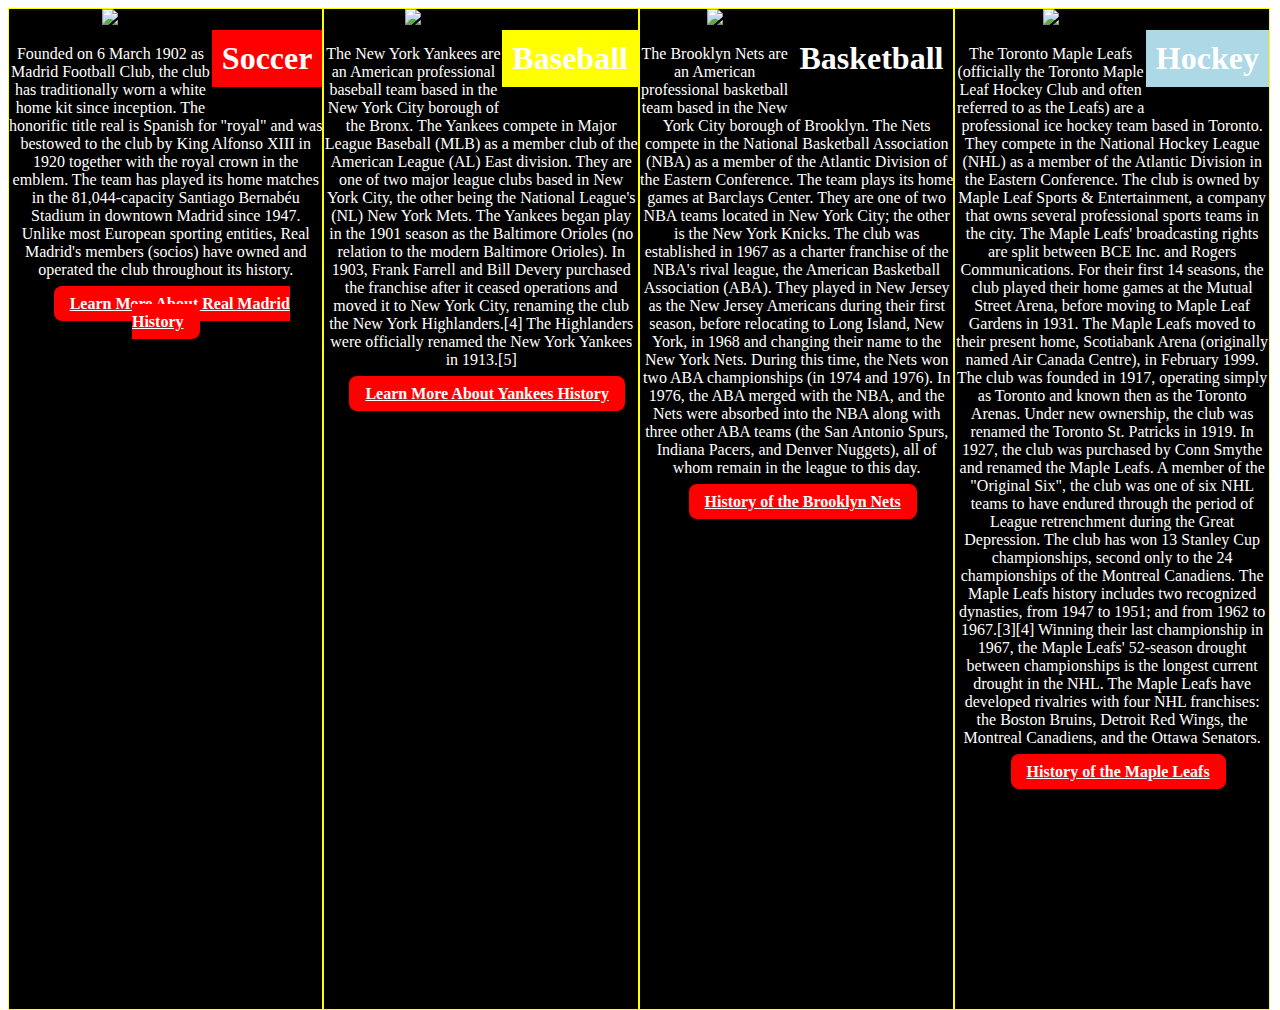
==== site/index.html @ baf50d0a "hi" ====
<!DOCTYPE html>
<html>
<head>
	<title>Hello Coursera!</title>
	<style type="text/css">
		.columns {
			float: left;
			min-height: 1000px;
			width: 24.8%;
			color: white;
			border: 1px solid yellow;
			background: black;
			text-align: center;
		}
		.columns h1 {
			float: right;
			padding: 10px;
		}
		.icons {
			width: 200px;
		}
		a {
			color: yellow;
		}
		a:visited {
			color: orange;
		}
	
		a:hover {
			color: white;
		}
		
		
		a:active {
			color: purple;
}
		a {
			box-sizing: border-box;
			padding:0.5625rem 1rem;
			font-weight: 700;
			margin: 0px 0px 0px 0.75rem;
			color: rgb(255,255,255);
			border-radius: 0.5rem;
			background: red

		}
		#soccer_h1 {
			background: red;
		}
		#baseball_h1 {
			background: yellow;
		}
		#basketball_h1 { 
			background: black;

		}
		#hockey_h1 { 
			background: lightblue;

		}
		

		
	</style>
</head>
<body>
<!--
<img src="https://images.unsplash.com/photo-1517594422361-5eeb8ae275a9?ixlib=rb-1.2.1&ixid=MnwxMjA3fDB8MHxzZWFyY2h8MXx8ZmlyZXxlbnwwfHwwfHw%3D&w=1000&q=80"> -->
<div class="columns" id="column1">
	
	<h1 id="soccer_h1">Soccer</h1>
	<img class="icons" src="https://icons.iconarchive.com/icons/giannis-zographos/spanish-football-club/256/Real-Madrid-icon.png">
	<p>Founded on 6 March 1902 as Madrid Football Club, the club has traditionally worn a white home kit since inception. The honorific title real is Spanish for "royal" and was bestowed to the club by King Alfonso XIII in 1920 together with the royal crown in the emblem. The team has played its home matches in the 81,044-capacity Santiago Bernabéu Stadium in downtown Madrid since 1947. Unlike most European sporting entities, Real Madrid's members (socios) have owned and operated the club throughout its history.</p>
	<a href="Real-Madrid.html">Learn More About Real Madrid History</a>


</div>
<div class="columns">
	<h1 id="baseball_h1">Baseball</h1>
	<img class="icons" src="https://cdn.freebiesupply.com/images/large/2x/new-york-yankees-logo-transparent.png">
	<p>The New York Yankees are an American professional baseball team based in the New York City borough of the Bronx. The Yankees compete in Major League Baseball (MLB) as a member club of the American League (AL) East division. They are one of two major league clubs based in New York City, the other being the National League's (NL) New York Mets. The Yankees began play in the 1901 season as the Baltimore Orioles (no relation to the modern Baltimore Orioles). In 1903, Frank Farrell and Bill Devery purchased the franchise after it ceased operations and moved it to New York City, renaming the club the New York Highlanders.[4] The Highlanders were officially renamed the New York Yankees in 1913.[5]</p>
	<a href="Yankees.html">Learn More About Yankees History</a>
</div>
<div class="columns">
	<h1 id="basketball_h1">Basketball</h1>
	<img class="icons" src="https://cdn.iconscout.com/icon/free/png-256/brooklyn-nets-1880122-1593205.png">
	<p>The Brooklyn Nets are an American professional basketball team based in the New York City borough of Brooklyn. The Nets compete in the National Basketball Association (NBA) as a member of the Atlantic Division of the Eastern Conference. The team plays its home games at Barclays Center. They are one of two NBA teams located in New York City; the other is the New York Knicks. The club was established in 1967 as a charter franchise of the NBA's rival league, the American Basketball Association (ABA). They played in New Jersey as the New Jersey Americans during their first season, before relocating to Long Island, New York, in 1968 and changing their name to the New York Nets. During this time, the Nets won two ABA championships (in 1974 and 1976). In 1976, the ABA merged with the NBA, and the Nets were absorbed into the NBA along with three other ABA teams (the San Antonio Spurs, Indiana Pacers, and Denver Nuggets), all of whom remain in the league to this day.</p>
	<a href="Brooklyn-Nets.html">History of the Brooklyn Nets</a>
	
</div>
</body>
</html>
<div Class="columns">
	<h1 id="hockey_h1">Hockey</h1> 
	<img Class="icons" src=https://cdn.freebiesupply.com/logos/thumbs/2x/toronto-maple-leafs-logo.png> 
	<p>The Toronto Maple Leafs (officially the Toronto Maple Leaf Hockey Club and often referred to as the Leafs) are a professional ice hockey team based in Toronto. They compete in the National Hockey League (NHL) as a member of the Atlantic Division in the Eastern Conference. The club is owned by Maple Leaf Sports & Entertainment, a company that owns several professional sports teams in the city. The Maple Leafs' broadcasting rights are split between BCE Inc. and Rogers Communications. For their first 14 seasons, the club played their home games at the Mutual Street Arena, before moving to Maple Leaf Gardens in 1931. The Maple Leafs moved to their present home, Scotiabank Arena (originally named Air Canada Centre), in February 1999.

The club was founded in 1917, operating simply as Toronto and known then as the Toronto Arenas. Under new ownership, the club was renamed the Toronto St. Patricks in 1919. In 1927, the club was purchased by Conn Smythe and renamed the Maple Leafs. A member of the "Original Six", the club was one of six NHL teams to have endured through the period of League retrenchment during the Great Depression. The club has won 13 Stanley Cup championships, second only to the 24 championships of the Montreal Canadiens. The Maple Leafs history includes two recognized dynasties, from 1947 to 1951; and from 1962 to 1967.[3][4] Winning their last championship in 1967, the Maple Leafs' 52-season drought between championships is the longest current drought in the NHL. The Maple Leafs have developed rivalries with four NHL franchises: the Boston Bruins, Detroit Red Wings, the Montreal Canadiens, and the Ottawa Senators.</p> <a href="Maple-Leafs.html">History of the Maple Leafs</a>
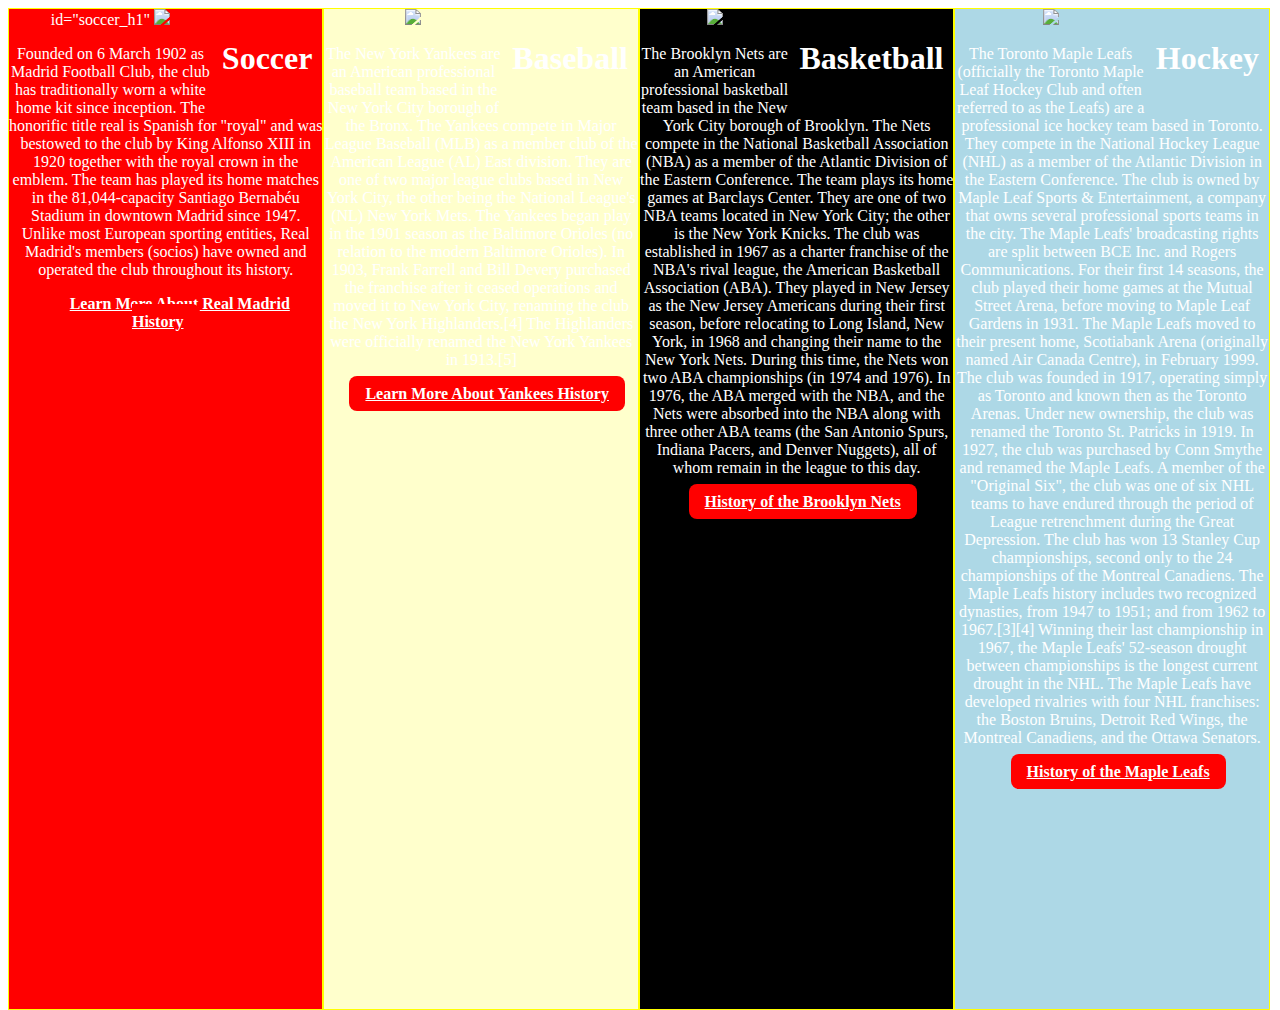
==== commit f40e1efb: "hi" ====
--- a/site/index.html
+++ b/site/index.html
@@ -48,7 +48,7 @@
 			background: red;
 		}
 		#baseball_h1 {
-			background: yellow;
+			background: #FFFFCC;
 		}
 		#basketball_h1 { 
 			background: black;
@@ -66,23 +66,24 @@
 <body>
 <!--
 <img src="https://images.unsplash.com/photo-1517594422361-5eeb8ae275a9?ixlib=rb-1.2.1&ixid=MnwxMjA3fDB8MHxzZWFyY2h8MXx8ZmlyZXxlbnwwfHwwfHw%3D&w=1000&q=80"> -->
-<div class="columns" id="column1">
+<div id="soccer_h1"class="columns" >
+	id="soccer_h1"
 	
-	<h1 id="soccer_h1">Soccer</h1>
+	<h1>Soccer</h1>
 	<img class="icons" src="https://icons.iconarchive.com/icons/giannis-zographos/spanish-football-club/256/Real-Madrid-icon.png">
 	<p>Founded on 6 March 1902 as Madrid Football Club, the club has traditionally worn a white home kit since inception. The honorific title real is Spanish for "royal" and was bestowed to the club by King Alfonso XIII in 1920 together with the royal crown in the emblem. The team has played its home matches in the 81,044-capacity Santiago Bernabéu Stadium in downtown Madrid since 1947. Unlike most European sporting entities, Real Madrid's members (socios) have owned and operated the club throughout its history.</p>
 	<a href="Real-Madrid.html">Learn More About Real Madrid History</a>
 
 
 </div>
-<div class="columns">
-	<h1 id="baseball_h1">Baseball</h1>
+<div id="baseball_h1"class="columns">
+	<h1>Baseball</h1>
 	<img class="icons" src="https://cdn.freebiesupply.com/images/large/2x/new-york-yankees-logo-transparent.png">
 	<p>The New York Yankees are an American professional baseball team based in the New York City borough of the Bronx. The Yankees compete in Major League Baseball (MLB) as a member club of the American League (AL) East division. They are one of two major league clubs based in New York City, the other being the National League's (NL) New York Mets. The Yankees began play in the 1901 season as the Baltimore Orioles (no relation to the modern Baltimore Orioles). In 1903, Frank Farrell and Bill Devery purchased the franchise after it ceased operations and moved it to New York City, renaming the club the New York Highlanders.[4] The Highlanders were officially renamed the New York Yankees in 1913.[5]</p>
 	<a href="Yankees.html">Learn More About Yankees History</a>
 </div>
-<div class="columns">
-	<h1 id="basketball_h1">Basketball</h1>
+<div id="basketball_h1" class="columns">
+	<h1 >Basketball</h1>
 	<img class="icons" src="https://cdn.iconscout.com/icon/free/png-256/brooklyn-nets-1880122-1593205.png">
 	<p>The Brooklyn Nets are an American professional basketball team based in the New York City borough of Brooklyn. The Nets compete in the National Basketball Association (NBA) as a member of the Atlantic Division of the Eastern Conference. The team plays its home games at Barclays Center. They are one of two NBA teams located in New York City; the other is the New York Knicks. The club was established in 1967 as a charter franchise of the NBA's rival league, the American Basketball Association (ABA). They played in New Jersey as the New Jersey Americans during their first season, before relocating to Long Island, New York, in 1968 and changing their name to the New York Nets. During this time, the Nets won two ABA championships (in 1974 and 1976). In 1976, the ABA merged with the NBA, and the Nets were absorbed into the NBA along with three other ABA teams (the San Antonio Spurs, Indiana Pacers, and Denver Nuggets), all of whom remain in the league to this day.</p>
 	<a href="Brooklyn-Nets.html">History of the Brooklyn Nets</a>
@@ -90,8 +91,8 @@
 </div>
 </body>
 </html>
-<div Class="columns">
-	<h1 id="hockey_h1">Hockey</h1> 
+<div id="hockey_h1" Class="columns">
+	<h1 >Hockey</h1> 
 	<img Class="icons" src=https://cdn.freebiesupply.com/logos/thumbs/2x/toronto-maple-leafs-logo.png> 
 	<p>The Toronto Maple Leafs (officially the Toronto Maple Leaf Hockey Club and often referred to as the Leafs) are a professional ice hockey team based in Toronto. They compete in the National Hockey League (NHL) as a member of the Atlantic Division in the Eastern Conference. The club is owned by Maple Leaf Sports & Entertainment, a company that owns several professional sports teams in the city. The Maple Leafs' broadcasting rights are split between BCE Inc. and Rogers Communications. For their first 14 seasons, the club played their home games at the Mutual Street Arena, before moving to Maple Leaf Gardens in 1931. The Maple Leafs moved to their present home, Scotiabank Arena (originally named Air Canada Centre), in February 1999.
 
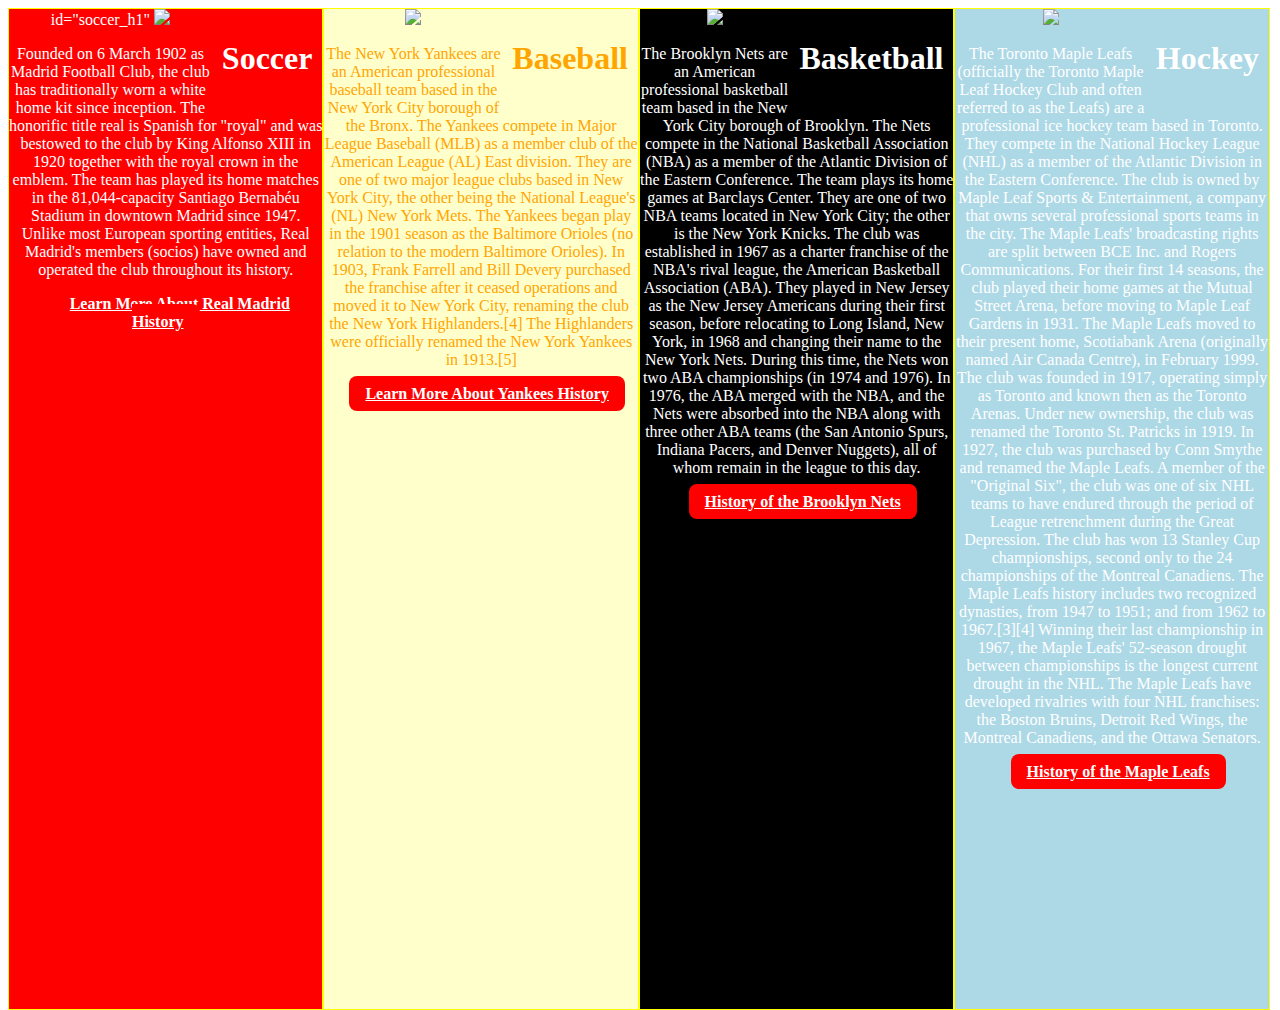
==== commit 52f857f3: "hi" ====
--- a/site/index.html
+++ b/site/index.html
@@ -49,6 +49,7 @@
 		}
 		#baseball_h1 {
 			background: #FFFFCC;
+			color: orange;
 		}
 		#basketball_h1 { 
 			background: black;
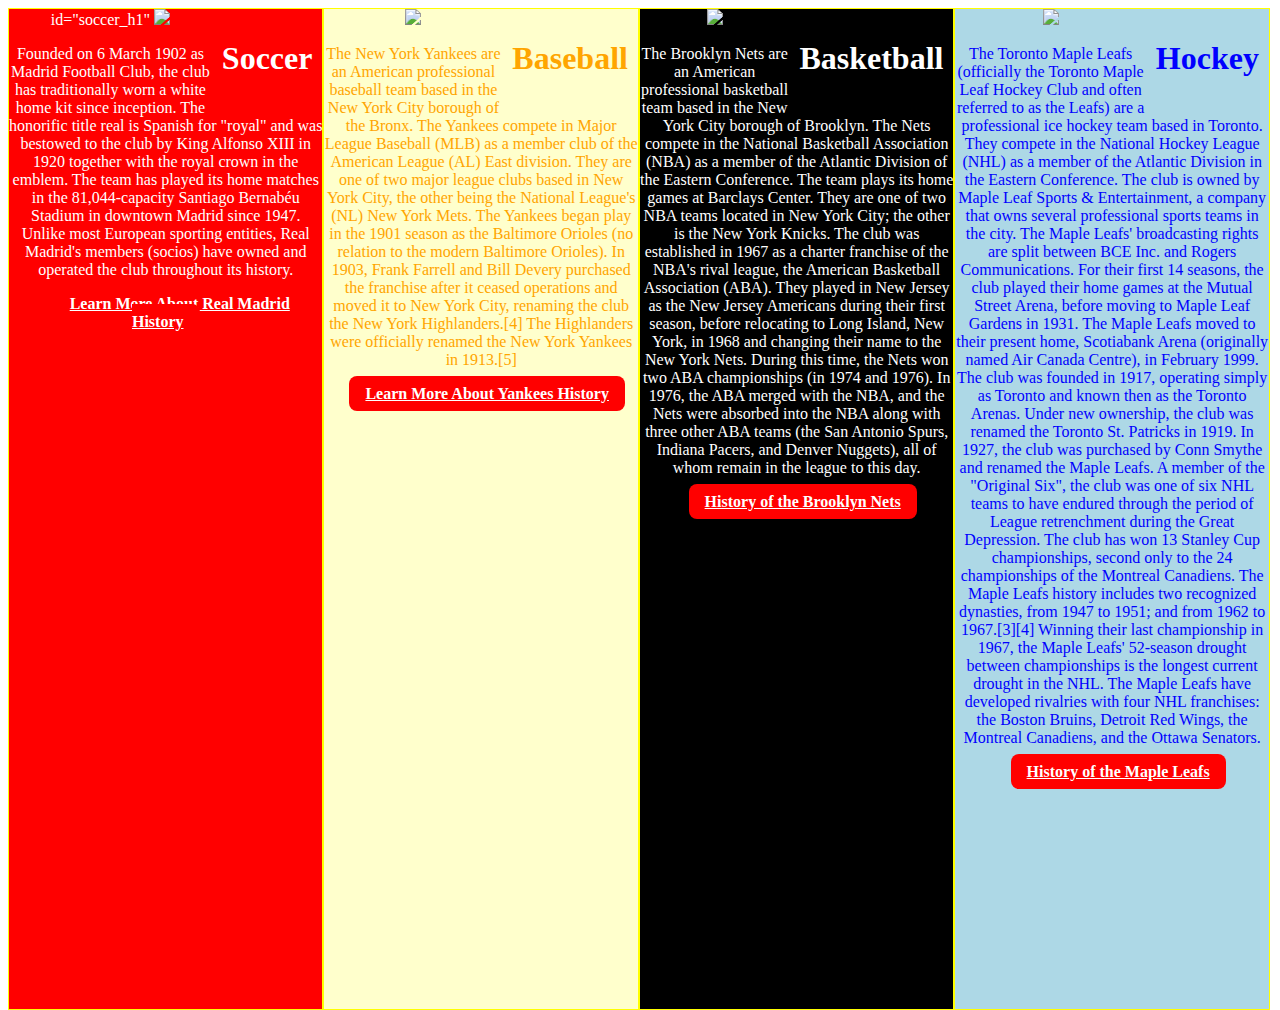
==== commit 648c4f61: "hi" ====
--- a/site/index.html
+++ b/site/index.html
@@ -57,6 +57,8 @@
 		}
 		#hockey_h1 { 
 			background: lightblue;
+			color: blue;
+			
 
 		}
 		
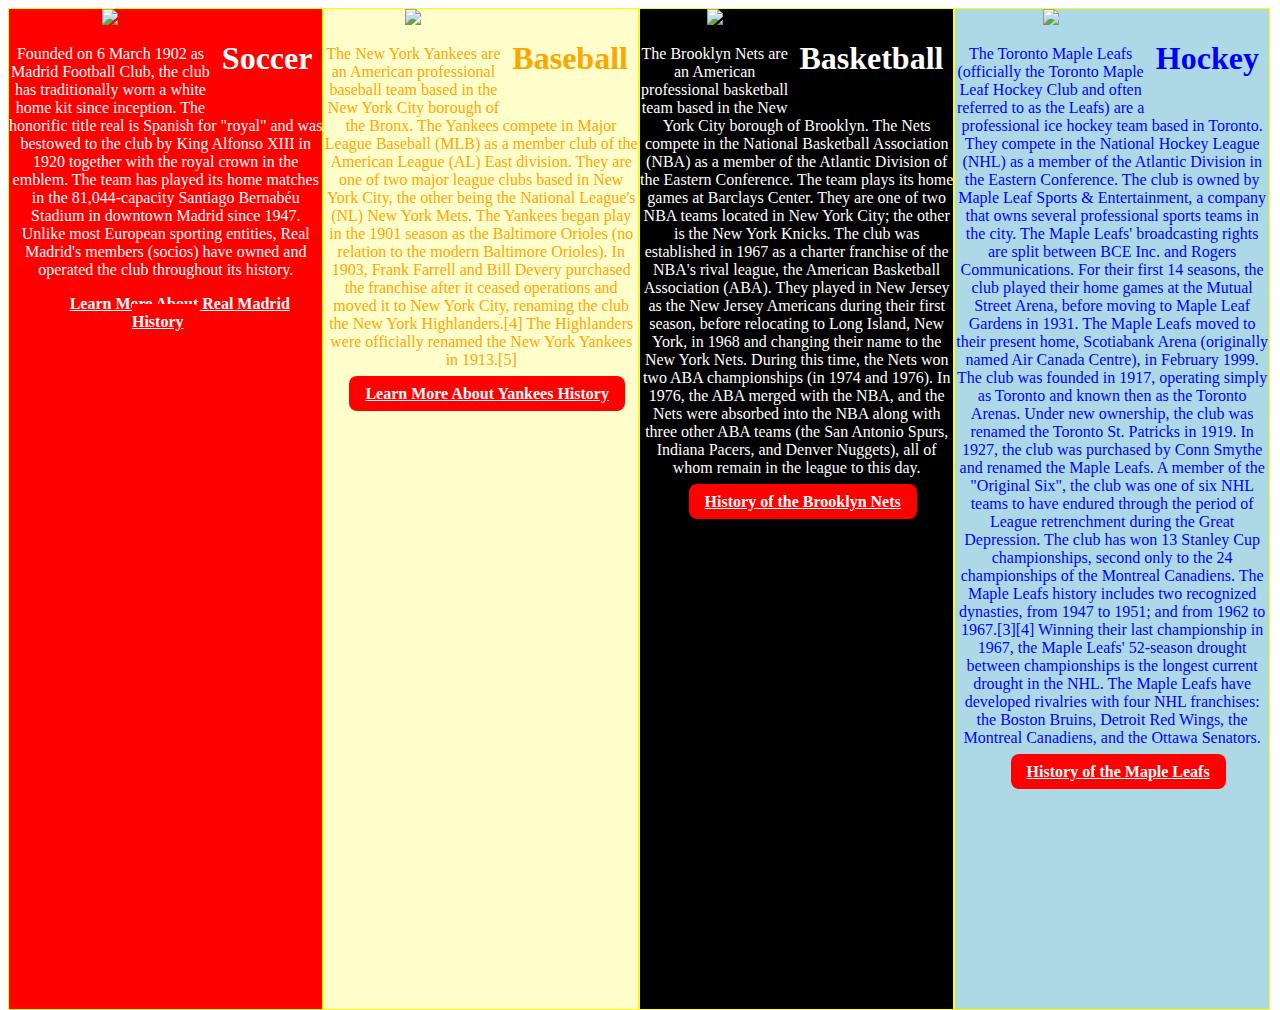
==== commit 1bda6ecf: "hi" ====
--- a/site/index.html
+++ b/site/index.html
@@ -58,7 +58,7 @@
 		#hockey_h1 { 
 			background: lightblue;
 			color: blue;
-			
+
 
 		}
 		
@@ -70,7 +70,7 @@
 <!--
 <img src="https://images.unsplash.com/photo-1517594422361-5eeb8ae275a9?ixlib=rb-1.2.1&ixid=MnwxMjA3fDB8MHxzZWFyY2h8MXx8ZmlyZXxlbnwwfHwwfHw%3D&w=1000&q=80"> -->
 <div id="soccer_h1"class="columns" >
-	id="soccer_h1"
+	
 	
 	<h1>Soccer</h1>
 	<img class="icons" src="https://icons.iconarchive.com/icons/giannis-zographos/spanish-football-club/256/Real-Madrid-icon.png">
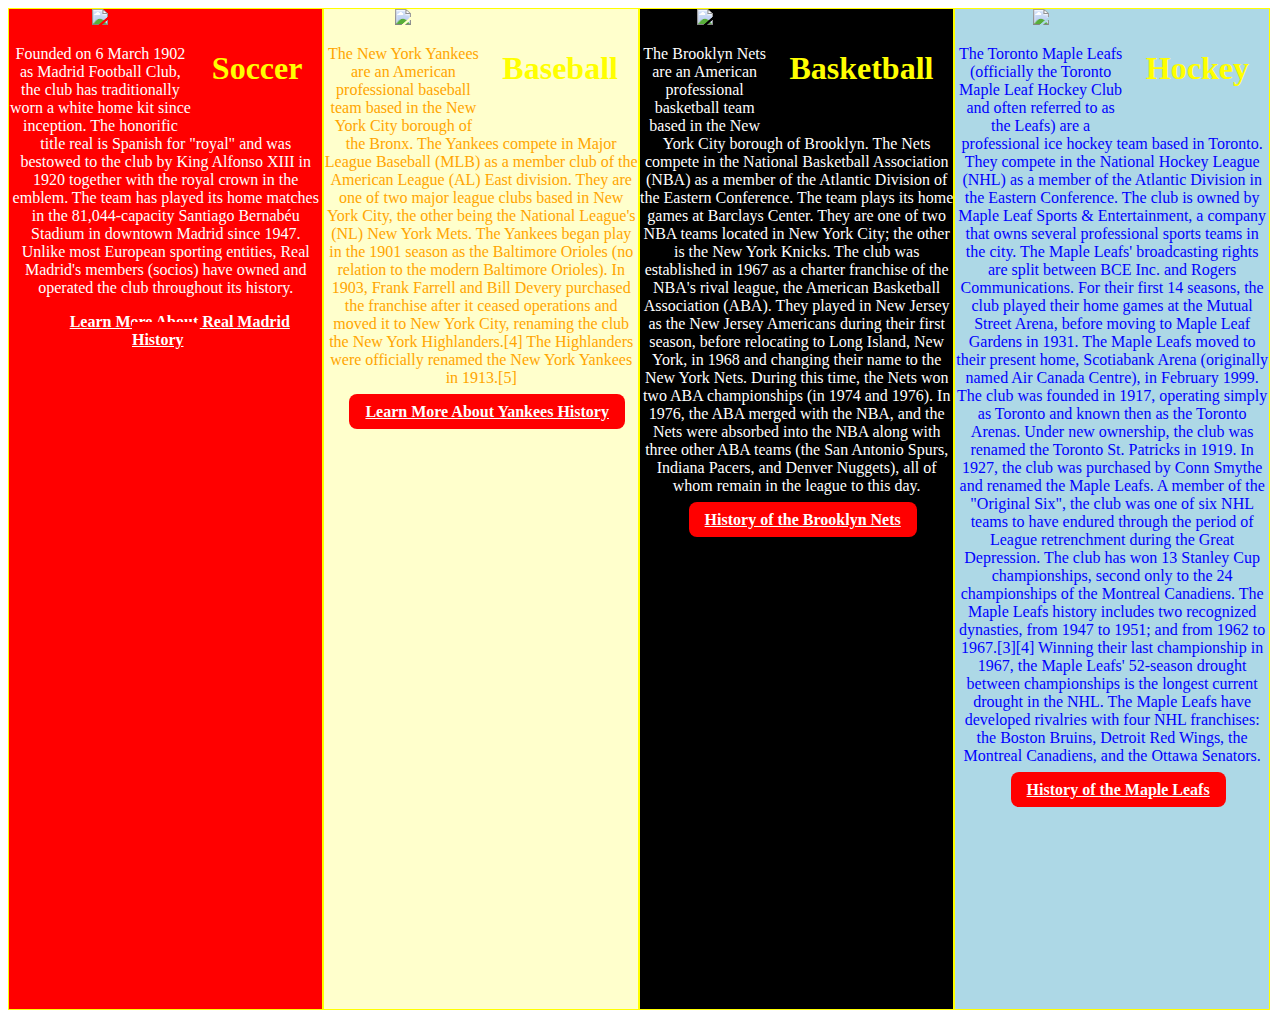
==== commit b3a5fe70: "hi" ====
--- a/site/index.html
+++ b/site/index.html
@@ -1,76 +1,13 @@
 <!DOCTYPE html>
 <html>
 <head>
-	<title>Hello Coursera!</title>
-	<style type="text/css">
-		.columns {
-			float: left;
-			min-height: 1000px;
-			width: 24.8%;
-			color: white;
-			border: 1px solid yellow;
-			background: black;
-			text-align: center;
-		}
-		.columns h1 {
-			float: right;
-			padding: 10px;
-		}
-		.icons {
-			width: 200px;
-		}
-		a {
-			color: yellow;
-		}
-		a:visited {
-			color: orange;
-		}
-	
-		a:hover {
-			color: white;
-		}
-		
-		
-		a:active {
-			color: purple;
-}
-		a {
-			box-sizing: border-box;
-			padding:0.5625rem 1rem;
-			font-weight: 700;
-			margin: 0px 0px 0px 0.75rem;
-			color: rgb(255,255,255);
-			border-radius: 0.5rem;
-			background: red
-
-		}
-		#soccer_h1 {
-			background: red;
-		}
-		#baseball_h1 {
-			background: #FFFFCC;
-			color: orange;
-		}
-		#basketball_h1 { 
-			background: black;
-
-		}
-		#hockey_h1 { 
-			background: lightblue;
-			color: blue;
-
-
-		}
-		
-
-		
-	</style>
+	<title>Best Sports Clubss</title>
+	<link rel="stylesheet" type="text/css" href="css/styles.css">
 </head>
 <body>
 <!--
 <img src="https://images.unsplash.com/photo-1517594422361-5eeb8ae275a9?ixlib=rb-1.2.1&ixid=MnwxMjA3fDB8MHxzZWFyY2h8MXx8ZmlyZXxlbnwwfHwwfHw%3D&w=1000&q=80"> -->
 <div id="soccer_h1"class="columns" >
-	
 	
 	<h1>Soccer</h1>
 	<img class="icons" src="https://icons.iconarchive.com/icons/giannis-zographos/spanish-football-club/256/Real-Madrid-icon.png">
@@ -81,7 +18,7 @@
 </div>
 <div id="baseball_h1"class="columns">
 	<h1>Baseball</h1>
-	<img class="icons" src="https://cdn.freebiesupply.com/images/large/2x/new-york-yankees-logo-transparent.png">
+	<img class="icons" src=https://seeklogo.com/images/N/new-york-yankees-logo-5ABB2DF566-seeklogo.com.png>
 	<p>The New York Yankees are an American professional baseball team based in the New York City borough of the Bronx. The Yankees compete in Major League Baseball (MLB) as a member club of the American League (AL) East division. They are one of two major league clubs based in New York City, the other being the National League's (NL) New York Mets. The Yankees began play in the 1901 season as the Baltimore Orioles (no relation to the modern Baltimore Orioles). In 1903, Frank Farrell and Bill Devery purchased the franchise after it ceased operations and moved it to New York City, renaming the club the New York Highlanders.[4] The Highlanders were officially renamed the New York Yankees in 1913.[5]</p>
 	<a href="Yankees.html">Learn More About Yankees History</a>
 </div>
@@ -96,7 +33,7 @@
 </html>
 <div id="hockey_h1" Class="columns">
 	<h1 >Hockey</h1> 
-	<img Class="icons" src=https://cdn.freebiesupply.com/logos/thumbs/2x/toronto-maple-leafs-logo.png> 
+	<img Class="icons" src=https://upload.wikimedia.org/wikipedia/en/thumb/e/e7/Toronto_Maple_Leafs_Logo_1939_-_1967.svg/1745px-Toronto_Maple_Leafs_Logo_1939_-_1967.svg.png> 
 	<p>The Toronto Maple Leafs (officially the Toronto Maple Leaf Hockey Club and often referred to as the Leafs) are a professional ice hockey team based in Toronto. They compete in the National Hockey League (NHL) as a member of the Atlantic Division in the Eastern Conference. The club is owned by Maple Leaf Sports & Entertainment, a company that owns several professional sports teams in the city. The Maple Leafs' broadcasting rights are split between BCE Inc. and Rogers Communications. For their first 14 seasons, the club played their home games at the Mutual Street Arena, before moving to Maple Leaf Gardens in 1931. The Maple Leafs moved to their present home, Scotiabank Arena (originally named Air Canada Centre), in February 1999.
 
 The club was founded in 1917, operating simply as Toronto and known then as the Toronto Arenas. Under new ownership, the club was renamed the Toronto St. Patricks in 1919. In 1927, the club was purchased by Conn Smythe and renamed the Maple Leafs. A member of the "Original Six", the club was one of six NHL teams to have endured through the period of League retrenchment during the Great Depression. The club has won 13 Stanley Cup championships, second only to the 24 championships of the Montreal Canadiens. The Maple Leafs history includes two recognized dynasties, from 1947 to 1951; and from 1962 to 1967.[3][4] Winning their last championship in 1967, the Maple Leafs' 52-season drought between championships is the longest current drought in the NHL. The Maple Leafs have developed rivalries with four NHL franchises: the Boston Bruins, Detroit Red Wings, the Montreal Canadiens, and the Ottawa Senators.</p> <a href="Maple-Leafs.html">History of the Maple Leafs</a>--- a/site/css/styles.css
+++ b/site/css/styles.css
@@ -0,0 +1,91 @@
+.columns {
+			float: left;
+			min-height: 1000px;
+			/*width: 24.8%;*/
+			color: white;
+			border: 1px solid yellow;
+			background: black;
+			text-align: center;
+		}
+		.columns h1 {
+			float: right;
+			padding: 10px;
+			color: blue;
+		}
+		.icons {
+			width: 200px;
+		}
+		a {
+			color: yellow;
+		}
+		a:visited {
+			color: orange;
+		}
+	
+		a:hover {
+			color: white;
+		}
+		
+		
+		a:active {
+			color: purple;
+		}
+		a {
+			box-sizing: border-box;
+			padding:0.5625rem 1rem;
+			font-weight: 700;
+			margin: 0px 0px 0px 0.75rem;
+			color: rgb(255,255,255);
+			border-radius: 0.5rem;
+			background: red
+
+		}
+		#soccer_h1 {
+			background: red;
+		}
+		#baseball_h1 {
+			background: #FFFFCC;
+			color: orange;
+		}
+		#basketball_h1 { 
+			background: black;
+
+		}
+		#hockey_h1 { 
+			background: lightblue;
+			color: blue;
+
+
+		}
+
+		.columns {
+			width: 49.5%;
+		}
+		.columns h1 {
+			color: red;
+		}
+
+
+		/* For mobile phones: */
+		
+		}
+
+		/* For tablets: */
+		@media (min-width: 600px) {
+			.columns {
+				width: 33%;
+			}
+		}
+
+		/* For desktop: */
+		@media (min-width: 768px) {
+			.columns {
+				width: 24.8%;
+				/*display: none;*/
+			}
+			.columns h1 {
+				float: right;
+				padding: 20px;
+				color: yellow;
+			}
+		}